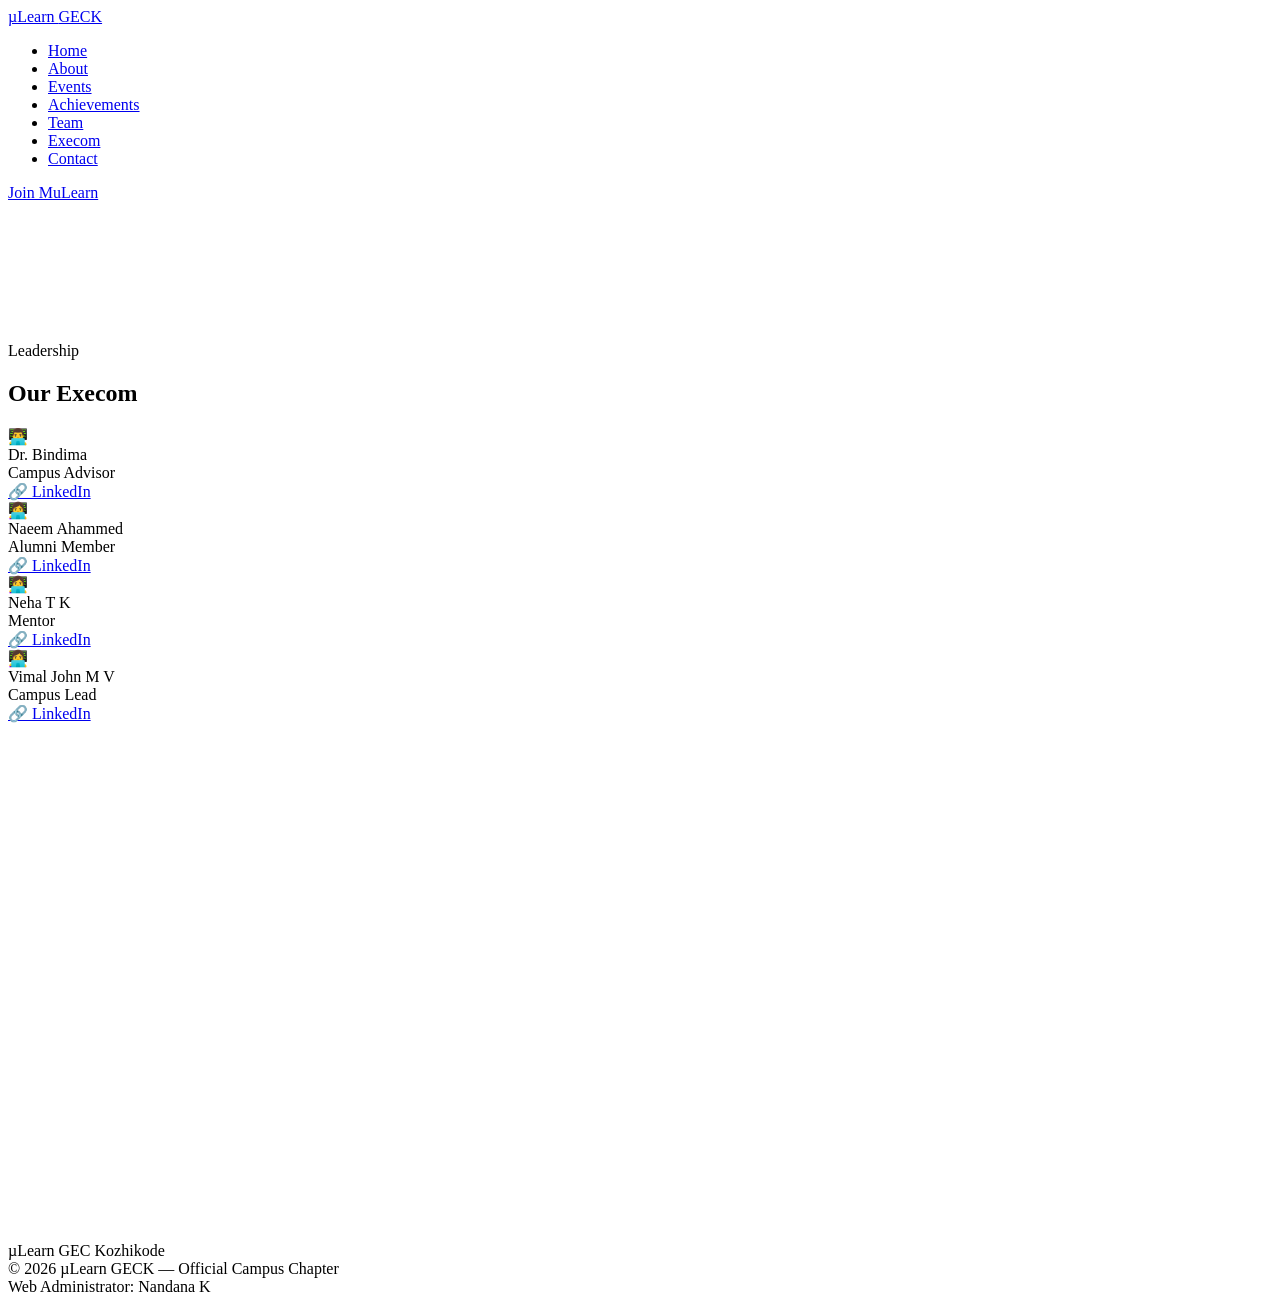
==== execom.html @ 5f50b8ef "Create execom.html" ====
<!DOCTYPE html>
<html lang="en">
<head>
  <meta charset="UTF-8" />
  <meta name="viewport" content="width=device-width, initial-scale=1.0"/>
  <title>Execom – µLearn GEC Kozhikode</title>
  <link rel="stylesheet" href="styles.css">
</head>
<body>

  <!-- Paste the exact same <nav> from Step 1 here -->
  <nav>
    <a class="nav-brand" href="index.html#home">µLearn <span>GECK</span></a>
    <ul class="nav-links">
      <li><a href="index.html#home">Home</a></li>
      <li><a href="index.html#about">About</a></li>
      <li><a href="index.html#events">Events</a></li>
      <li><a href="index.html#achievements">Achievements</a></li>
      <li><a href="index.html#team">Team</a></li>
      <li><a href="execom.html">Execom</a></li>
      <li><a href="index.html#contact">Contact</a></li>
    </ul>
    <a class="nav-cta" href="https://mulearn.org" target="_blank">Join MuLearn</a>
  </nav>

  <!-- Execom Section -->
  <section id="execom" style="padding-top: 140px; min-height: 100vh;">
    <div class="wrap">
      <div class="section-eyebrow reveal">Leadership</div>
      <h2 class="section-heading reveal">Our <span class="accent">Execom</span></h2>
      
      <div class="execom-grid">
        
        <!-- Tile 1 -->
        <div class="execom-card reveal">
          <div class="execom-photo-wrap">
            <img class="execom-photo" src="member1.jpg" alt="Member Name" onerror="this.parentElement.innerHTML='<div class=team-photo-placeholder>👨‍💻</div>'">
          </div>
          <div class="execom-info">
            <div class="execom-name">Dr. Bindima</div>
            <div class="execom-role">Campus Advisor</div>
            <a class="execom-linkedin" href="https://linkedin.com/in/username" target="_blank">🔗 LinkedIn</a>
          </div>
        </div>

        <!-- Tile 2 -->
        <div class="execom-card reveal" style="transition-delay:0.1s">
          <div class="execom-photo-wrap">
            <img class="execom-photo" src="member2.jpg" alt="Member Name" onerror="this.parentElement.innerHTML='<div class=team-photo-placeholder>👩‍💻</div>'">
          </div>
          <div class="execom-info">
            <div class="execom-name">Naeem Ahammed</div>
            <div class="execom-role">Alumni Member</div>
            <a class="execom-linkedin" href="https://linkedin.com/in/username" target="_blank">🔗 LinkedIn</a>
          </div>
        </div>
        <!-- Tile3 -->
        <div class="execom-card reveal" style="transition-delay:0.1s">
          <div class="execom-photo-wrap">
            <img class="execom-photo" src="member2.jpg" alt="Member Name" onerror="this.parentElement.innerHTML='<div class=team-photo-placeholder>👩‍💻</div>'">
          </div>
          <div class="execom-info">
            <div class="execom-name">Neha T K</div>
            <div class="execom-role">Mentor</div>
            <a class="execom-linkedin" href="https://linkedin.com/in/username" target="_blank">🔗 LinkedIn</a>
          </div>
        </div>

          <!-- Tile 4 -->
        <div class="execom-card reveal" style="transition-delay:0.1s">
          <div class="execom-photo-wrap">
            <img class="execom-photo" src="member2.jpg" alt="Member Name" onerror="this.parentElement.innerHTML='<div class=team-photo-placeholder>👩‍💻</div>'">
          </div>
          <div class="execom-info">
            <div class="execom-name">Vimal John M V</div>
            <div class="execom-role">Campus Lead</div>
            <a class="execom-linkedin" href="https://linkedin.com/in/username" target="_blank">🔗 LinkedIn</a>
          </div>
        </div>

          <!-- Tile 5 -->
        <!-- <div class="execom-card reveal" style="transition-delay:0.1s">
          <div class="execom-photo-wrap">
            <img class="execom-photo" src="member2.jpg" alt="Member Name" onerror="this.parentElement.innerHTML='<div class=team-photo-placeholder>👩‍💻</div>'">
          </div>
          <div class="execom-info">
            <div class="execom-name">Member Name</div>
            <div class="execom-role">Designation</div>
            <a class="execom-linkedin" href="https://linkedin.com/in/username" target="_blank">🔗 LinkedIn</a>
          </div>
        </div> -->

        
        <!-- Tile 6 -->
        <!-- <div class="execom-card reveal" style="transition-delay:0.1s">
          <div class="execom-photo-wrap">
            <img class="execom-photo" src="member2.jpg" alt="Member Name" onerror="this.parentElement.innerHTML='<div class=team-photo-placeholder>👩‍💻</div>'">
          </div>
          <div class="execom-info">
            <div class="execom-name">Member Name</div>
            <div class="execom-role">Designation</div>
            <a class="execom-linkedin" href="https://linkedin.com/in/username" target="_blank">🔗 LinkedIn</a>
          </div>
        </div> -->

        <!-- Add more tiles as needed by copy-pasting the block above -->

      </div>
    </div>
  </section>

  <!-- Paste your exact existing footer here -->
  <footer>
    <div class="footer-brand">µLearn GEC Kozhikode</div>
    <div class="footer-copy">
      © 2026 µLearn GECK — Official Campus Chapter<br/>
      Web Administrator: Nandana K
    </div>
  </footer>

  <script src="scripts.js"></script>
</body>
</html>
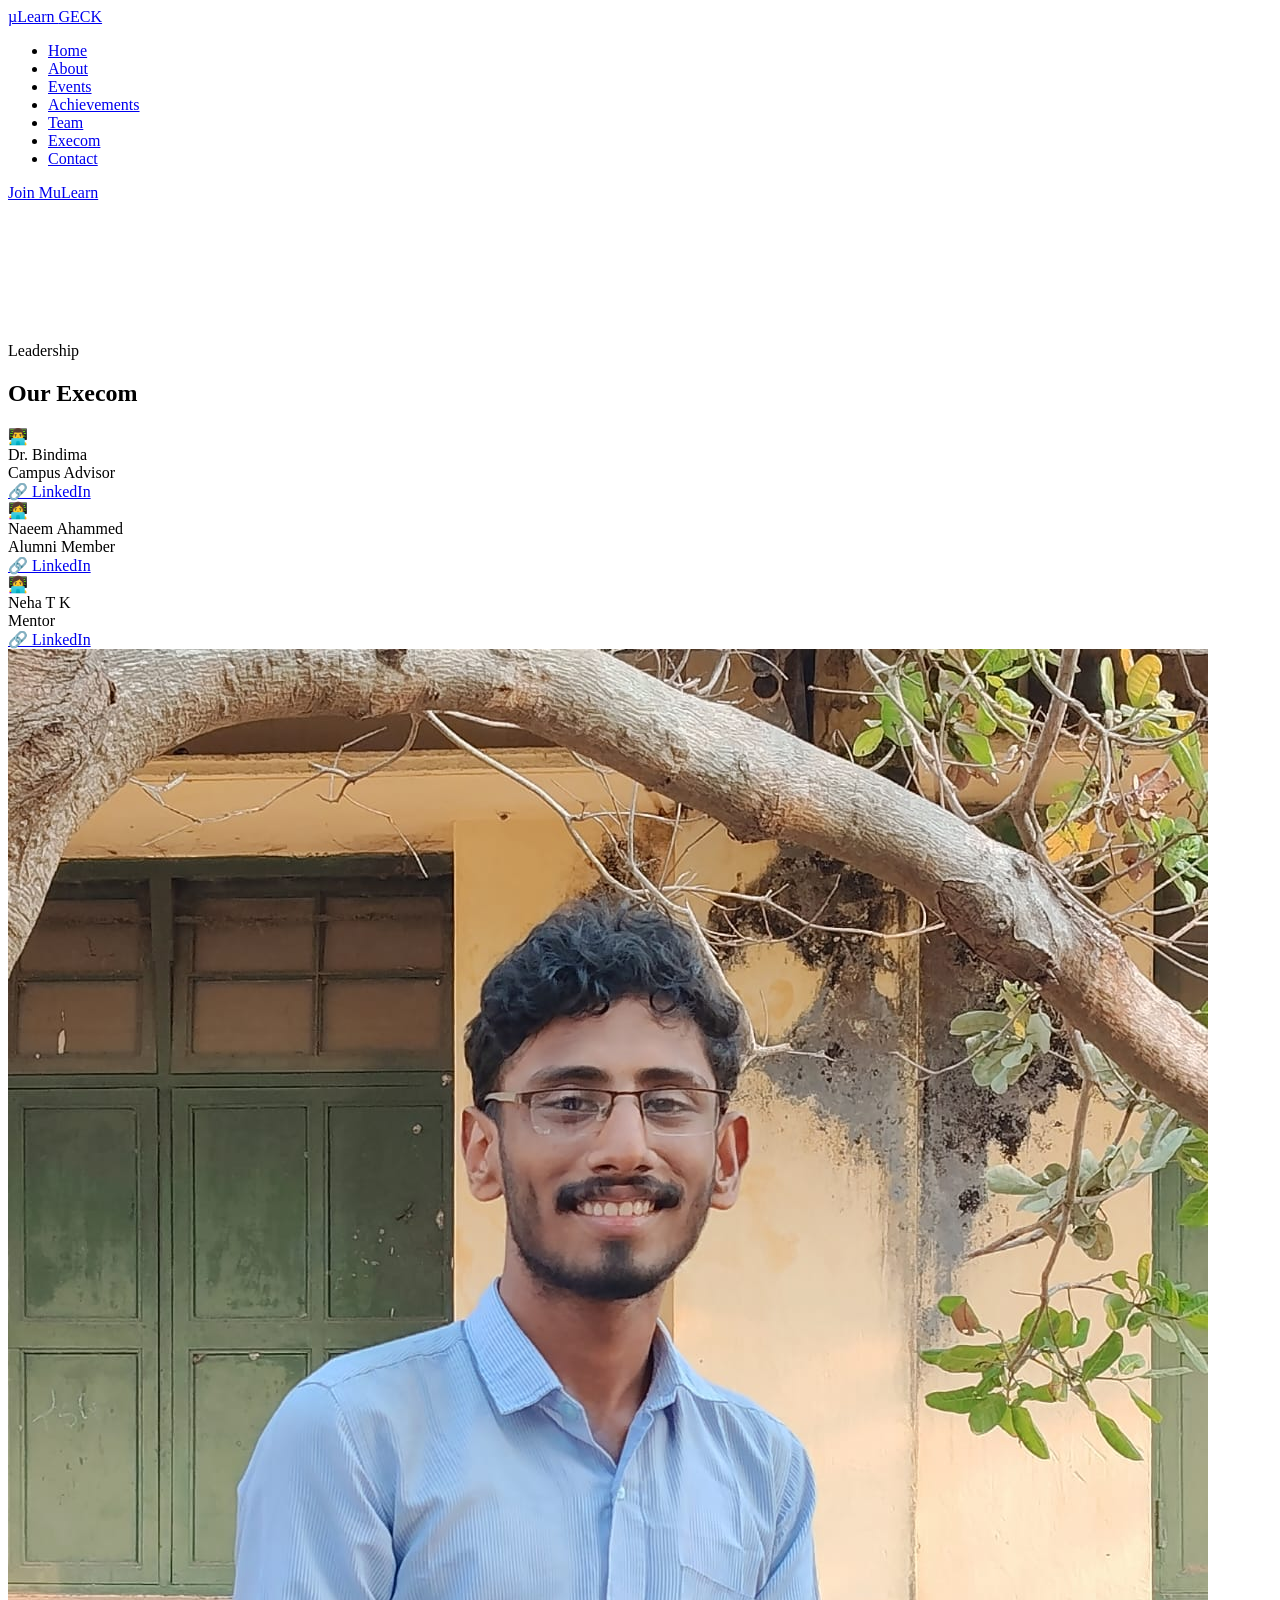
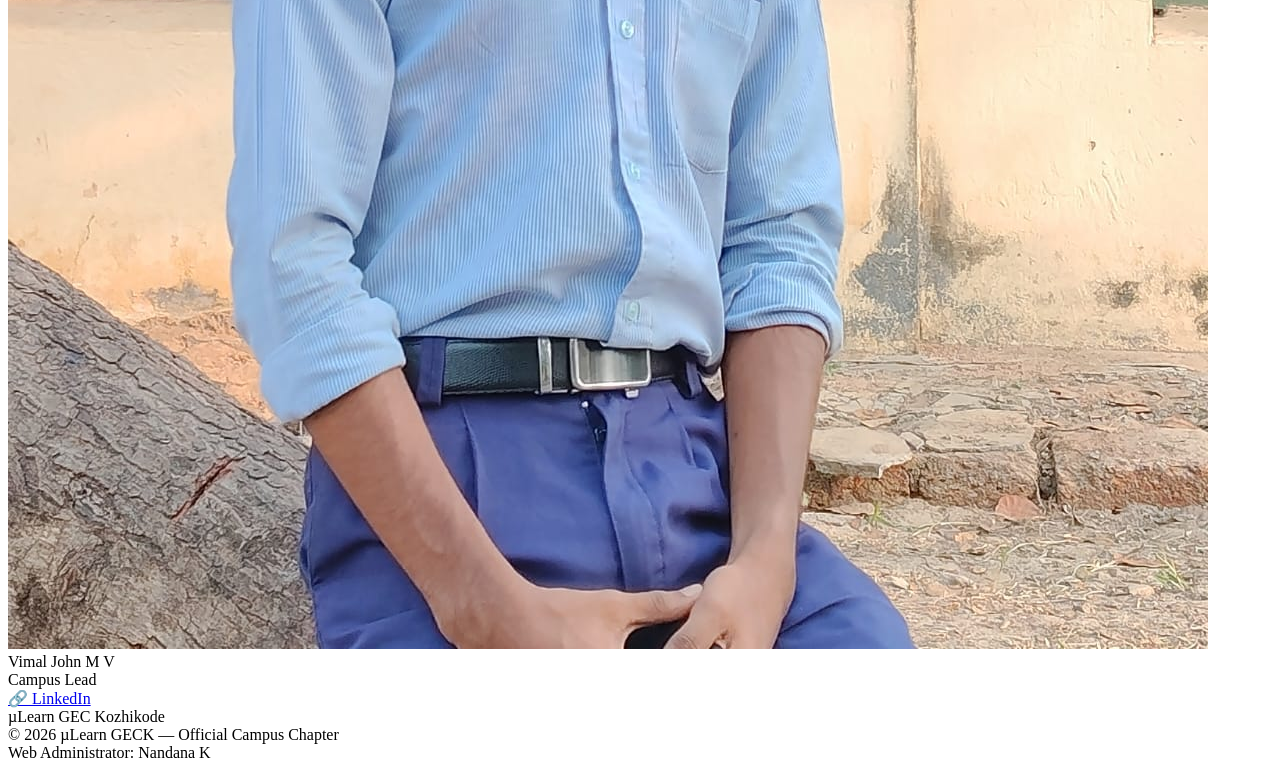
==== commit 93deafa0: "Update execom.html" ====
--- a/execom.html
+++ b/execom.html
@@ -34,7 +34,7 @@
         <!-- Tile 1 -->
         <div class="execom-card reveal">
           <div class="execom-photo-wrap">
-            <img class="execom-photo" src="member1.jpg" alt="Member Name" onerror="this.parentElement.innerHTML='<div class=team-photo-placeholder>👨‍💻</div>'">
+            <img class="execom-photo" src="bindima.jpg" alt="Member Name" onerror="this.parentElement.innerHTML='<div class=team-photo-placeholder>👨‍💻</div>'">
           </div>
           <div class="execom-info">
             <div class="execom-name">Dr. Bindima</div>
@@ -46,7 +46,7 @@
         <!-- Tile 2 -->
         <div class="execom-card reveal" style="transition-delay:0.1s">
           <div class="execom-photo-wrap">
-            <img class="execom-photo" src="member2.jpg" alt="Member Name" onerror="this.parentElement.innerHTML='<div class=team-photo-placeholder>👩‍💻</div>'">
+            <img class="execom-photo" src="naem.jpg" alt="Member Name" onerror="this.parentElement.innerHTML='<div class=team-photo-placeholder>👩‍💻</div>'">
           </div>
           <div class="execom-info">
             <div class="execom-name">Naeem Ahammed</div>
@@ -57,7 +57,7 @@
         <!-- Tile3 -->
         <div class="execom-card reveal" style="transition-delay:0.1s">
           <div class="execom-photo-wrap">
-            <img class="execom-photo" src="member2.jpg" alt="Member Name" onerror="this.parentElement.innerHTML='<div class=team-photo-placeholder>👩‍💻</div>'">
+            <img class="execom-photo" src="neha.jpg" alt="Member Name" onerror="this.parentElement.innerHTML='<div class=team-photo-placeholder>👩‍💻</div>'">
           </div>
           <div class="execom-info">
             <div class="execom-name">Neha T K</div>
@@ -69,7 +69,7 @@
           <!-- Tile 4 -->
         <div class="execom-card reveal" style="transition-delay:0.1s">
           <div class="execom-photo-wrap">
-            <img class="execom-photo" src="member2.jpg" alt="Member Name" onerror="this.parentElement.innerHTML='<div class=team-photo-placeholder>👩‍💻</div>'">
+            <img class="execom-photo" src="vimal.jpg" alt="Member Name" onerror="this.parentElement.innerHTML='<div class=team-photo-placeholder>👩‍💻</div>'">
           </div>
           <div class="execom-info">
             <div class="execom-name">Vimal John M V</div>
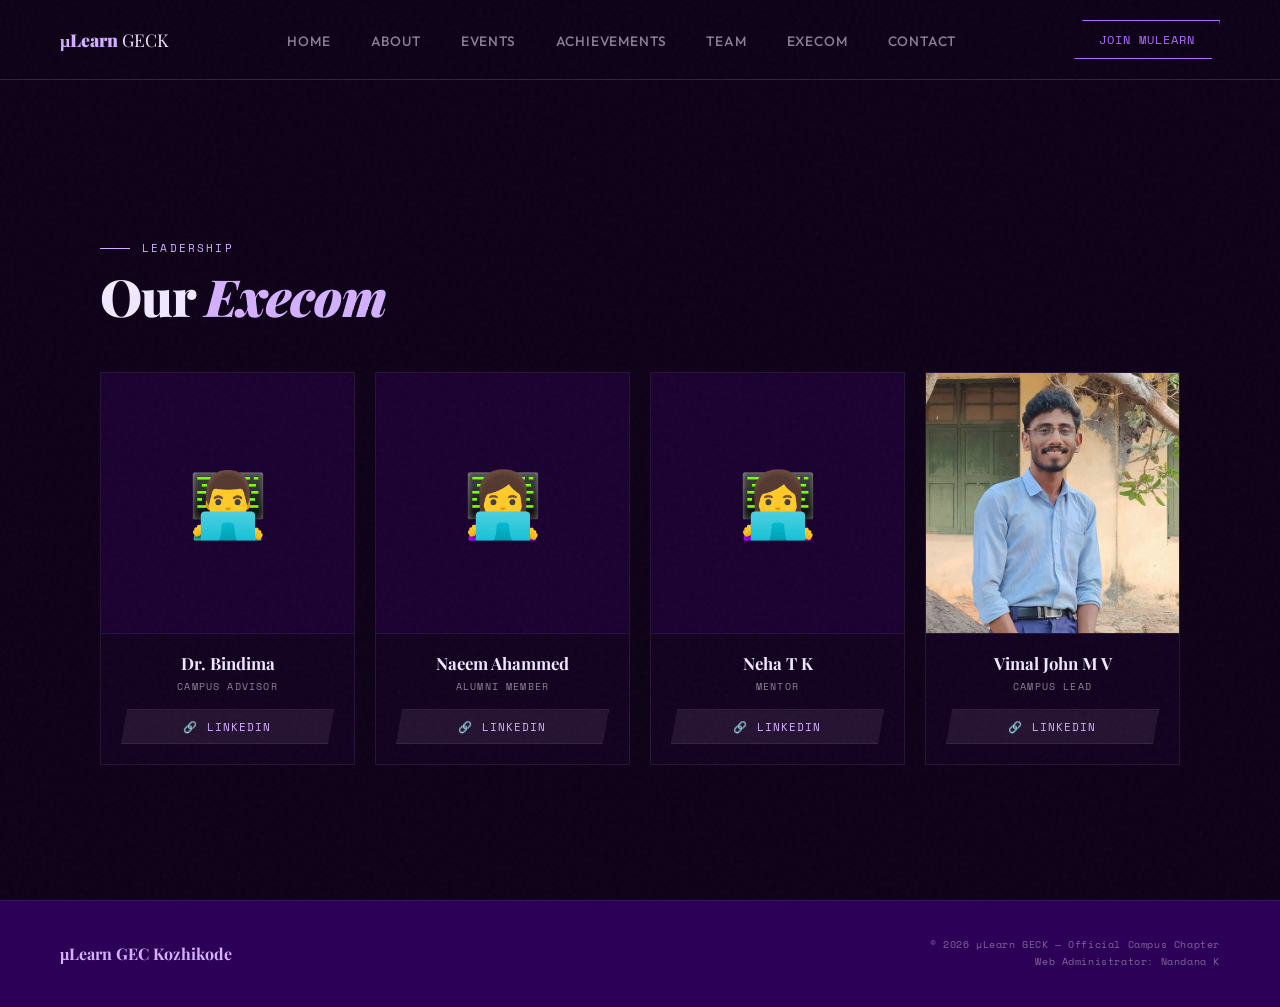
==== commit 8c269d03: "Update execom.html" ====
--- a/execom.html
+++ b/execom.html
@@ -26,13 +26,13 @@
   <!-- Execom Section -->
   <section id="execom" style="padding-top: 140px; min-height: 100vh;">
     <div class="wrap">
-      <div class="section-eyebrow reveal">Leadership</div>
-      <h2 class="section-heading reveal">Our <span class="accent">Execom</span></h2>
+      <div class="section-eyebrow ">Leadership</div>
+      <h2 class="section-heading ">Our <span class="accent">Execom</span></h2>
       
       <div class="execom-grid">
         
         <!-- Tile 1 -->
-        <div class="execom-card reveal">
+        <div class="execom-card ">
           <div class="execom-photo-wrap">
             <img class="execom-photo" src="bindima.jpg" alt="Member Name" onerror="this.parentElement.innerHTML='<div class=team-photo-placeholder>👨‍💻</div>'">
           </div>
@@ -44,7 +44,7 @@
         </div>
 
         <!-- Tile 2 -->
-        <div class="execom-card reveal" style="transition-delay:0.1s">
+        <div class="execom-card " style="transition-delay:0.1s">
           <div class="execom-photo-wrap">
             <img class="execom-photo" src="naem.jpg" alt="Member Name" onerror="this.parentElement.innerHTML='<div class=team-photo-placeholder>👩‍💻</div>'">
           </div>
@@ -55,7 +55,7 @@
           </div>
         </div>
         <!-- Tile3 -->
-        <div class="execom-card reveal" style="transition-delay:0.1s">
+        <div class="execom-card " style="transition-delay:0.1s">
           <div class="execom-photo-wrap">
             <img class="execom-photo" src="neha.jpg" alt="Member Name" onerror="this.parentElement.innerHTML='<div class=team-photo-placeholder>👩‍💻</div>'">
           </div>
@@ -67,7 +67,7 @@
         </div>
 
           <!-- Tile 4 -->
-        <div class="execom-card reveal" style="transition-delay:0.1s">
+        <div class="execom-card " style="transition-delay:0.1s">
           <div class="execom-photo-wrap">
             <img class="execom-photo" src="vimal.jpg" alt="Member Name" onerror="this.parentElement.innerHTML='<div class=team-photo-placeholder>👩‍💻</div>'">
           </div>
--- a/styles.css
+++ b/styles.css
@@ -0,0 +1,924 @@
+@import url('https://fonts.googleapis.com/css2?family=Playfair+Display:wght@400;700;900&family=Outfit:wght@300;400;500;600;700&family=Space+Mono:wght@400;700&display=swap');
+
+/* ── INTEREST GROUP COMPACT ACCENTS ── */
+
+/* Web Development - Cyber Cyan */
+.sig-badge-web-development {
+  border-color: rgba(0, 242, 254, 0.3) !important;
+  color: #00f2fe !important;
+}
+.sig-badge-web-development .sig-bg-mark {
+  background: #00f2fe !important;
+}
+
+/* IoT - Neon Orange */
+.sig-badge-iot {
+  border-color: rgba(255, 112, 67, 0.3) !important;
+  color: #ff7043 !important;
+}
+.sig-badge-iot .sig-bg-mark {
+  background: #ff7043 !important;
+}
+
+/* Civil - Emerald Green */
+.sig-badge-civil {
+  border-color: rgba(0, 230, 118, 0.3) !important;
+  color: #00e676 !important;
+}
+.sig-badge-civil .sig-bg-mark {
+  background: #00e676 !important;
+}
+
+/* Mech-Cad - Steel Blue */
+.sig-badge-mech-cad {
+  border-color: rgba(65, 105, 225, 0.3) !important;
+  color: #4169e1 !important;
+}
+.sig-badge-mech-cad .sig-bg-mark {
+  background: #4169e1 !important;
+}
+
+/* MuV - Sunset Pink */
+.sig-badge-muv {
+  border-color: rgba(255, 0, 127, 0.3) !important;
+  color: #ff007f !important;
+}
+.sig-badge-muv .sig-bg-mark {
+  background: #ff007f !important;
+}
+
+/* Muplay - Bright Yellow */
+.sig-badge-muplay {
+  border-color: rgba(255, 235, 59, 0.3) !important;
+  color: #ffeb3b !important;
+}
+.sig-badge-muplay .sig-bg-mark {
+  background: #ffeb3b !important;
+}
+
+/* AI - Futuristic Purple/White Glow */
+.sig-badge-ai {
+  border-color: rgba(176, 107, 255, 0.4) !important;
+  color: #d4b0ff !important;
+  text-shadow: 0 0 8px rgba(176,107,255,0.6);
+}
+.sig-badge-ai .sig-bg-mark {
+  background: #7b2ff7 !important;
+}
+
+/* Cyber Security - Matrix Crimson Red */
+.sig-badge-cyber-security {
+  border-color: rgba(255, 23, 68, 0.3) !important;
+  color: #ff1744 !important;
+}
+.sig-badge-cyber-security .sig-bg-mark {
+  background: #ff1744 !important;
+}
+
+/* ── YEAR FILTER NAVIGATION TABS ── */
+.year-filter-tabs {
+  display: flex;
+  gap: 15px;
+  margin: 20px 0 35px 0;
+}
+
+.year-tab-btn {
+  font-family: 'Space Mono', monospace;
+  font-size: 0.8rem;
+  letter-spacing: 0.1em;
+  text-transform: uppercase;
+  padding: 10px 24px;
+  background: rgba(255, 255, 255, 0.03);
+  color: rgba(255, 255, 255, 0.4);
+  border: 1px solid rgba(176, 107, 255, 0.15);
+  cursor: pointer;
+  transition: all 0.25s cubic-bezier(0.23, 1, 0.32, 1);
+  clip-path: polygon(6px 0%, 100% 0%, calc(100% - 6px) 100%, 0% 100%);
+}
+
+.year-tab-btn:hover {
+  border-color: #b06bff;
+  color: #fff;
+  background: rgba(176, 107, 255, 0.05);
+}
+
+.year-tab-btn.active {
+  background: #7b2ff7;
+  color: #fff;
+  border-color: #7b2ff7;
+  box-shadow: 0 0 15px rgba(123, 47, 247, 0.35);
+}
+   
+:root {
+  --purple-deep: #2d0057;
+  --purple-mid: #7b2ff7;
+  --purple-light: #b06bff;
+  --lavender: #d4b0ff;
+  --soft: #ede0ff;
+  --white: #fff;
+  --bg: #0e0018;
+  --bg-2: #130020;
+  --bg-3: #1a0030;
+  --glass: rgba(255,255,255,0.07);
+  --glass-border: rgba(255,255,255,0.14);
+  --glass-hover: rgba(255,255,255,0.12);
+  --text: #f0e8ff;
+  --text-muted: rgba(240,232,255,0.55);
+  --border: rgba(176,107,255,0.25);
+  --border-soft: rgba(255,255,255,0.08);
+}
+
+*, *::before, *::after { box-sizing: border-box; margin: 0; padding: 0; }
+html { scroll-behavior: smooth; }
+
+body {
+  font-family: 'Outfit', sans-serif;
+  background: var(--bg);
+  color: var(--text);
+  overflow-x: hidden;
+}
+
+body::before {
+  content: '';
+  position: fixed;
+  inset: 0;
+  background-image: url("data:image/svg+xml,%3Csvg viewBox='0 0 256 256' xmlns='http://www.w3.org/2000/svg'%3E%3Cfilter id='n'%3E%3CfeTurbulence type='fractalNoise' baseFrequency='0.9' numOctaves='4' stitchTiles='stitch'/%3E%3C/filter%3E%3Crect width='100%25' height='100%25' filter='url(%23n)' opacity='1'/%3E%3C/svg%3E");
+  opacity: 0.03;
+  pointer-events: none;
+  z-index: 9999;
+}
+
+.register-body-wrapper {
+  display: flex;
+  justify-content: center;
+  align-items: center;
+  min-height: 100vh;
+  padding: 120px 20px 60px;
+  background-image: radial-gradient(circle at center, var(--bg-2) 0%, var(--bg) 100%);
+}
+
+::-webkit-scrollbar { width: 4px; }
+::-webkit-scrollbar-track { background: var(--bg); }
+::-webkit-scrollbar-thumb { background: var(--purple-mid); border-radius: 99px; }
+
+/* ─── NAVBAR ─── */
+nav {
+  position: fixed;
+  top: 0; left: 0; right: 0;
+  z-index: 200;
+  display: flex;
+  align-items: center;
+  justify-content: space-between;
+  padding: 20px 60px;
+  background: rgba(14,0,24,0.72);
+  backdrop-filter: blur(24px);
+  -webkit-backdrop-filter: blur(24px);
+  border-bottom: 1px solid var(--border);
+  animation: navIn 0.9s cubic-bezier(.23,1,.32,1) both;
+}
+@keyframes navIn { from { transform: translateY(-100%); opacity:0; } to { transform: none; opacity:1; } }
+
+.nav-brand {
+  font-family: 'Playfair Display', serif;
+  font-weight: 900;
+  font-size: 1.1rem;
+  color: var(--lavender);
+  text-decoration: none;
+}
+.nav-brand span { color: var(--text); font-weight: 400; }
+
+.nav-links { display: flex; gap: 40px; list-style: none; }
+.nav-links a {
+  color: var(--text-muted);
+  text-decoration: none;
+  font-size: 0.85rem;
+  font-weight: 500;
+  letter-spacing: 0.06em;
+  text-transform: uppercase;
+  transition: color 0.2s;
+  position: relative;
+}
+.nav-links a::after {
+  content: '';
+  position: absolute;
+  bottom: -4px; left: 0; right: 100%;
+  height: 1px;
+  background: var(--lavender);
+  transition: right 0.3s cubic-bezier(.23,1,.32,1);
+}
+.nav-links a:hover { color: var(--lavender); }
+.nav-links a:hover::after { right: 0; }
+
+.nav-cta {
+  font-family: 'Space Mono', monospace;
+  font-size: 0.75rem;
+  padding: 10px 24px;
+  border: 1px solid var(--purple-light);
+  color: var(--purple-light);
+  text-decoration: none;
+  letter-spacing: 0.08em;
+  text-transform: uppercase;
+  transition: all 0.25s;
+  clip-path: polygon(8px 0%, 100% 0%, calc(100% - 8px) 100%, 0% 100%);
+}
+.nav-cta:hover { background: var(--purple-mid); color: var(--white); border-color: var(--purple-mid); }
+
+/* ─── HERO ─── */
+#home {
+  min-height: 100vh;
+  display: grid;
+  place-items: center;
+  padding: 140px 60px 100px;
+  position: relative;
+  overflow: hidden;
+}
+
+.hero-grid-bg {
+  position: absolute;
+  inset: 0;
+  background-image:
+    linear-gradient(rgba(176,107,255,0.08) 1px, transparent 1px),
+    linear-gradient(90deg, rgba(176,107,255,0.08) 1px, transparent 1px);
+  background-size: 60px 60px;
+  mask-image: radial-gradient(ellipse 70% 60% at 50% 50%, black 30%, transparent 100%);
+}
+
+.hero-orb {
+  position: absolute;
+  border-radius: 50%;
+  filter: blur(100px);
+  animation: pulse 6s ease-in-out infinite alternate;
+}
+.orb-1 { width: 700px; height: 700px; background: rgba(123,47,247,0.25); top: -200px; right: -150px; }
+.orb-2 { width: 500px; height: 500px; background: rgba(45,0,87,0.55); bottom: -100px; left: -100px; animation-delay: -3s; }
+.orb-3 { width: 300px; height: 300px; background: rgba(176,107,255,0.15); top: 40%; left: 10%; animation-delay: -5s; }
+@keyframes pulse { from { transform: scale(1); } to { transform: scale(1.08); } }
+
+.stars { position: absolute; inset: 0; pointer-events: none; overflow: hidden; }
+.star {
+  position: absolute;
+  background: white;
+  border-radius: 50%;
+  animation: twinkle 3s ease-in-out infinite alternate;
+}
+@keyframes twinkle { from { opacity: 0.15; transform: scale(0.8); } to { opacity: 0.9; transform: scale(1.3); } }
+
+.hero-inner { position: relative; z-index: 2; text-align: center; max-width: 900px; }
+
+.hero-eyebrow {
+  display: inline-flex;
+  align-items: center;
+  gap: 10px;
+  font-family: 'Space Mono', monospace;
+  font-size: 0.7rem;
+  letter-spacing: 0.2em;
+  text-transform: uppercase;
+  color: var(--lavender);
+  border: 1px solid var(--border);
+  background: var(--glass);
+  backdrop-filter: blur(10px);
+  padding: 8px 20px;
+  margin-bottom: 36px;
+  animation: riseIn 0.9s 0.3s both;
+}
+.hero-eyebrow::before, .hero-eyebrow::after { content: ''; width: 16px; height: 1px; background: var(--lavender); opacity: 0.5; }
+
+.hero-title {
+  font-family: 'Playfair Display', serif;
+  font-weight: 900;
+  font-size: clamp(3rem, 8vw, 6.5rem);
+  line-height: 1.02;
+  letter-spacing: -0.02em;
+  animation: riseIn 0.9s 0.45s both;
+}
+.hero-title .italic { font-style: italic; color: var(--lavender); }
+.hero-title .block { display: block; }
+
+.hero-sub {
+  margin-top: 28px;
+  font-size: 1.05rem;
+  color: var(--text-muted);
+  line-height: 1.7;
+  animation: riseIn 0.9s 0.6s both;
+  font-weight: 300;
+}
+
+.hero-cta {
+  margin-top: 48px;
+  display: flex;
+  gap: 16px;
+  justify-content: center;
+  flex-wrap: wrap;
+  animation: riseIn 0.9s 0.75s both;
+}
+
+.btn-primary {
+  font-family: 'Space Mono', monospace;
+  font-size: 0.75rem;
+  letter-spacing: 0.1em;
+  text-transform: uppercase;
+  padding: 14px 36px;
+  background: var(--purple-mid);
+  color: var(--white);
+  text-decoration: none;
+  clip-path: polygon(10px 0%, 100% 0%, calc(100% - 10px) 100%, 0% 100%);
+  transition: all 0.25s;
+  border: 1px solid transparent;
+}
+.btn-primary:hover { background: var(--purple-deep); border-color: var(--purple-light); transform: translateY(-2px); box-shadow: 0 10px 30px rgba(123,47,247,0.4); }
+
+.btn-ghost {
+  font-family: 'Space Mono', monospace;
+  font-size: 0.75rem;
+  letter-spacing: 0.1em;
+  text-transform: uppercase;
+  padding: 14px 36px;
+  border: 1px solid var(--glass-border);
+  background: var(--glass);
+  backdrop-filter: blur(10px);
+  color: var(--text);
+  text-decoration: none;
+  clip-path: polygon(10px 0%, 100% 0%, calc(100% - 10px) 100%, 0% 100%);
+  transition: all 0.25s;
+}
+.btn-ghost:hover { border-color: var(--lavender); color: var(--lavender); transform: translateY(-2px); }
+
+@keyframes riseIn { from { opacity:0; transform: translateY(30px); } to { opacity:1; transform:none; } }
+
+.hero-scroll {
+  position: absolute;
+  bottom: 40px; left: 50%;
+  transform: translateX(-50%);
+  display: flex; flex-direction: column; align-items: center; gap: 8px;
+  font-family: 'Space Mono', monospace;
+  font-size: 0.62rem;
+  letter-spacing: 0.15em;
+  text-transform: uppercase;
+  color: var(--text-muted);
+  animation: riseIn 1s 1.2s both;
+}
+.scroll-track { width: 1px; height: 50px; background: var(--border-soft); position: relative; overflow: hidden; }
+.scroll-track::after {
+  content: '';
+  position: absolute;
+  top: -20px; left: 0; width: 1px; height: 20px;
+  background: var(--lavender);
+  animation: scrollLine 1.5s ease-in-out infinite;
+}
+@keyframes scrollLine { from { top: -20px; } to { top: 60px; } }
+
+/* ─── LAYOUT ─── */
+.wrap { max-width: 1200px; margin: 0 auto; padding: 100px 60px; }
+
+.section-eyebrow {
+  font-family: 'Space Mono', monospace;
+  font-size: 0.68rem;
+  letter-spacing: 0.2em;
+  text-transform: uppercase;
+  color: var(--lavender);
+  margin-bottom: 12px;
+  display: flex; align-items: center; gap: 12px;
+}
+.section-eyebrow::before { content: ''; display: inline-block; width: 30px; height: 1px; background: var(--lavender); }
+
+.section-heading {
+  font-family: 'Playfair Display', serif;
+  font-weight: 900;
+  font-size: clamp(2rem, 4vw, 3.2rem);
+  letter-spacing: -0.02em;
+  line-height: 1.1;
+  margin-bottom: 32px;
+}
+.section-heading .accent { color: var(--lavender); font-style: italic; }
+
+/* ─── ABOUT ─── */
+#about { background: var(--bg-2); }
+
+.about-layout {
+  display: grid;
+  grid-template-columns: 1fr 1fr;
+  gap: 80px;
+  align-items: center;
+}
+
+.about-text p { color: var(--text-muted); line-height: 1.9; font-size: 1rem; font-weight: 300; margin-bottom: 20px; }
+.about-text p strong { color: var(--text); font-weight: 600; }
+
+.about-pillars { display: grid; gap: 14px; }
+
+.pillar {
+  border: 1px solid var(--border-soft);
+  padding: 20px 24px;
+  position: relative;
+  overflow: hidden;
+  background: var(--glass);
+  backdrop-filter: blur(8px);
+  transition: border-color 0.3s, background 0.3s;
+}
+.pillar::before {
+  content: '';
+  position: absolute; top: 0; left: 0; width: 3px; height: 100%;
+  background: linear-gradient(180deg, var(--purple-mid), var(--lavender));
+  transform: scaleY(0); transform-origin: top;
+  transition: transform 0.35s cubic-bezier(.23,1,.32,1);
+}
+.pillar:hover { border-color: var(--border); background: var(--glass-hover); }
+.pillar:hover::before { transform: scaleY(1); }
+.pillar-icon { font-size: 1.3rem; margin-bottom: 7px; }
+.pillar-title { font-weight: 600; font-size: 0.97rem; margin-bottom: 4px; }
+.pillar-text { color: var(--text-muted); font-size: 0.87rem; line-height: 1.6; }
+
+/* ─── EVENTS SLIDESHOW ─── */
+#events { background: var(--bg); }
+
+.slideshow-wrap {
+  position: relative;
+  margin-top: 10px;
+  overflow: hidden;
+  border: 1px solid var(--border-soft);
+}
+
+.slides-track {
+  display: flex;
+  width: 100%;
+}
+
+.slide {
+  min-width: 100%;
+  width: 100%;
+  display: none;
+  grid-template-columns: 1fr 1fr;
+  opacity: 0;
+}
+
+.slide.active {
+  display: grid;
+  opacity: 1;
+  animation: slideFadeIn 0.4s ease-in-out forwards;
+}
+@keyframes slideFadeIn { from { opacity: 0; } to { opacity: 1; } }
+
+.slide-img-wrap {
+  position: relative;
+  height: 420px;
+  overflow: hidden;
+  background: var(--bg-3);
+}
+.slide-img-wrap::after {
+  content: '';
+  position: absolute; inset: 0;
+  background: linear-gradient(90deg, transparent 60%, var(--bg));
+  pointer-events: none;
+}
+.slide-img {
+  width: 100%;
+  height: 100%;
+  object-fit: contain;
+  display: block;
+  transition: transform 0.8s cubic-bezier(.23,1,.32,1);
+}
+
+.slide-placeholder {
+  width: 100%; height: 420px;
+  display: flex; align-items: center; justify-content: center;
+  font-size: 5rem;
+}
+
+.slide-content {
+  display: flex;
+  flex-direction: column;
+  justify-content: center;
+  padding: 52px 52px 52px 44px;
+  background: var(--bg);
+}
+
+.slide-index {
+  font-family: 'Space Mono', monospace;
+  font-size: 0.62rem;
+  letter-spacing: 0.2em;
+  color: var(--text-muted);
+  margin-bottom: 16px;
+}
+.slide-cat {
+  font-family: 'Space Mono', monospace;
+  font-size: 0.65rem;
+  letter-spacing: 0.18em;
+  text-transform: uppercase;
+  color: var(--lavender);
+  margin-bottom: 12px;
+}
+.slide-name {
+  font-family: 'Playfair Display', serif;
+  font-weight: 900;
+  font-size: clamp(1.6rem, 3vw, 2.4rem);
+  line-height: 1.15;
+  margin-bottom: 18px;
+}
+.slide-desc {
+  color: var(--text-muted);
+  font-size: 0.95rem;
+  line-height: 1.75;
+  font-weight: 300;
+  margin-bottom: 30px;
+}
+
+.slide-controls {
+  display: flex;
+  align-items: center;
+  gap: 16px;
+  margin-top: auto;
+  padding-top: 15px;
+  width: 100%;
+}
+.slide-btn {
+  width: 44px; height: 44px;
+  border: 1px solid var(--border);
+  background: var(--glass);
+  color: var(--text);
+  font-size: 1.1rem;
+  cursor: pointer;
+  display: flex; align-items: center; justify-content: center;
+  transition: all 0.25s;
+  clip-path: polygon(6px 0%, 100% 0%, calc(100% - 6px) 100%, 0% 100%);
+  flex-shrink: 0;
+}
+.slide-btn:hover { background: var(--purple-mid); border-color: var(--purple-mid); }
+
+.slide-dots { display: flex; gap: 8px; align-items: center; }
+.dot {
+  width: 6px; height: 6px;
+  border-radius: 50%;
+  background: var(--border-soft);
+  cursor: pointer;
+  transition: all 0.3s;
+  border: none; padding: 0;
+  display: inline-block;
+}
+.dot.active { background: var(--lavender); width: 22px; border-radius: 3px; }
+
+.slide-counter {
+  font-family: 'Space Mono', monospace;
+  font-size: 0.68rem;
+  color: var(--text-muted);
+  margin-left: auto;
+}
+
+.register-btn {
+  font-family: 'Space Mono', monospace;
+  font-size: 0.72rem;
+  letter-spacing: 0.08em;
+  text-transform: uppercase;
+  padding: 10px 24px;
+  background: linear-gradient(135deg, var(--purple-mid), var(--purple-deep));
+  color: var(--white);
+  border: 1px solid var(--purple-light);
+  cursor: pointer;
+  transition: all 0.25s ease;
+  clip-path: polygon(8px 0%, 100% 0%, calc(100% - 8px) 100%, 0% 100%);
+  margin-left: 15px;
+}
+.register-btn:hover {
+  background: var(--purple-light);
+  color: var(--bg);
+  transform: translateY(-2px);
+  box-shadow: 0 6px 20px rgba(176,107,255,0.3);
+}
+.register-btn:active { transform: translateY(0); }
+
+/* ─── ACHIEVEMENTS ─── */
+#achievements { background: var(--bg-2); }
+
+.achievements-layout {
+  display: grid;
+  grid-template-columns: 1fr 1fr;
+  gap: 60px;
+  align-items: start;
+}
+
+.stats-grid {
+  display: grid;
+  grid-template-columns: repeat(3, 1fr);
+  gap: 1px;
+  background: var(--border-soft);
+  border: 1px solid var(--border-soft);
+  margin-top: 0;
+}
+
+.stat-cell {
+  background: var(--bg-2);
+  padding: 36px 20px;
+  position: relative; overflow: hidden;
+  transition: background 0.3s;
+  display: flex;
+  flex-direction: column;
+  align-items: center;
+  text-align: center;
+}
+.stat-cell:hover { background: var(--bg-3); }
+.stat-cell::after {
+  content: '';
+  position: absolute; bottom: 0; left: 0; right: 0; height: 2px;
+  background: linear-gradient(90deg, var(--purple-mid), var(--lavender), transparent);
+  transform: scaleX(0); transform-origin: left;
+  transition: transform 0.4s;
+}
+.stat-cell:hover::after { transform: scaleX(1); }
+
+.stat-number {
+  font-family: 'Playfair Display', serif;
+  font-weight: 900; font-size: 2.8rem;
+  background: linear-gradient(135deg, var(--purple-light), var(--lavender));
+  -webkit-background-clip: text; -webkit-text-fill-color: transparent;
+  background-clip: text;
+  line-height: 1; margin-bottom: 8px;
+}
+.stat-label {
+  color: var(--text-muted);
+  font-size: 0.84rem;
+  line-height: 1.5;
+  text-align: center;
+}
+
+.highlights-list { display: flex; flex-direction: column; gap: 14px; }
+
+.highlight-item {
+  display: flex; gap: 18px;
+  padding: 18px 20px;
+  border: 1px solid var(--border-soft);
+  background: var(--glass);
+  align-items: flex-start;
+  transition: border-color 0.3s, background 0.3s;
+}
+.highlight-item:hover { border-color: var(--border); background: var(--glass-hover); }
+
+.highlight-num { font-family: 'Space Mono', monospace; font-size: 0.62rem; color: var(--lavender); opacity: 0.6; padding-top: 3px; flex-shrink: 0; }
+.highlight-text { font-size: 0.93rem; line-height: 1.65; color: var(--text-muted); }
+.highlight-text strong { color: var(--text); font-weight: 600; }
+
+/* ─── TEAM ─── */
+#team { background: var(--bg); }
+
+.team-grid {
+  display: grid;
+  grid-template-columns: repeat(4, 1fr);
+  gap: 20px;
+  margin-top: 48px;
+}
+
+.team-card {
+  border: 1px solid var(--border-soft);
+  overflow: hidden;
+  background: var(--bg-2);
+  transition: border-color 0.3s, transform 0.3s;
+}
+.team-card:hover { border-color: var(--border); transform: translateY(-6px); }
+.team-card:hover .team-photo { transform: scale(1.05); }
+
+.team-photo-wrap { height: 260px; overflow: hidden; background: white; }
+.team-photo { width: 100%; height: 100%; object-fit: contain; display: block; background: white; transition: transform 0.5s cubic-bezier(.23,1,.32,1); }
+.team-photo-placeholder { width: 100%; height: 260px; display: flex; align-items: center; justify-content: center; font-size: 4rem; background: var(--bg-3); }
+
+.team-info { padding: 18px 20px 20px; border-top: 1px solid var(--border-soft); }
+.team-name { font-family: 'Playfair Display', serif; font-weight: 700; font-size: 1.05rem; margin-bottom: 5px; }
+.team-role { font-family: 'Space Mono', monospace; font-size: 0.62rem; letter-spacing: 0.12em; text-transform: uppercase; color: var(--lavender); }
+
+/* ─── CONTACT ─── */
+#contact { background: var(--bg-2); }
+
+.contact-layout {
+  display: grid;
+  grid-template-columns: 1fr 1fr;
+  gap: 60px;
+  align-items: start;
+}
+
+.contact-items { display: flex; flex-direction: column; border: 1px solid var(--border-soft); }
+.contact-item {
+  display: flex; align-items: flex-start; gap: 18px;
+  padding: 22px 24px; border-bottom: 1px solid var(--border-soft);
+  transition: background 0.2s;
+}
+.contact-item:last-child { border-bottom: none; }
+.contact-item:hover { background: var(--glass); }
+.contact-icon { font-size: 1.2rem; flex-shrink: 0; margin-top: 2px; }
+.contact-label { font-family: 'Space Mono', monospace; font-size: 0.62rem; letter-spacing: 0.14em; text-transform: uppercase; color: var(--lavender); margin-bottom: 4px; }
+.contact-value { color: var(--text); font-size: 0.93rem; }
+.contact-value a { color: var(--text); text-decoration: none; border-bottom: 1px solid var(--border-soft); transition: color 0.2s, border-color 0.2s; }
+.contact-value a:hover { color: var(--lavender); border-color: var(--lavender); }
+
+.join-box {
+  border: 1px solid var(--border);
+  padding: 40px;
+  background: var(--glass);
+  backdrop-filter: blur(16px);
+  position: relative; overflow: hidden;
+}
+.join-box::before {
+  content: '';
+  position: absolute; top: 0; left: 0; width: 100%; height: 2px;
+  background: linear-gradient(90deg, var(--purple-mid), var(--lavender), transparent);
+}
+.join-box::after {
+  content: '';
+  position: absolute; bottom: -80px; right: -80px;
+  width: 200px; height: 200px;
+  background: rgba(123,47,247,0.12);
+  border-radius: 50%; filter: blur(50px);
+}
+.join-box h3 { font-family: 'Playfair Display', serif; font-size: 1.8rem; font-weight: 700; margin-bottom: 14px; }
+.join-box h3 span { color: var(--lavender); font-style: italic; }
+.join-box p { color: var(--text-muted); font-size: 0.93rem; line-height: 1.75; margin-bottom: 28px; }
+
+/* ─── DYNAMIC FORMS AND CONTAINERS OVERRIDES ─── */
+.form-container {
+  width: 100%;
+  max-width: 460px;
+  padding: 40px;
+  border-radius: 12px;
+  position: relative;
+  z-index: 5;
+  background: var(--bg-3);
+  border: 1px solid var(--border);
+  box-shadow: 0 30px 60px rgba(0, 0, 0, 0.8);
+}
+.form-container h2 {
+  font-family: 'Playfair Display', serif;
+  font-weight: 700; font-size: 1.8rem;
+  margin-bottom: 25px; text-align: center; color: var(--lavender);
+}
+.form-group { margin-bottom: 20px; }
+.form-container label {
+  display: block; margin-bottom: 8px;
+  font-family: 'Space Mono', monospace; font-size: 0.68rem;
+  letter-spacing: 0.1em; text-transform: uppercase; color: var(--text-muted);
+}
+.form-container input[type="text"],
+.form-container input[type="email"],
+.form-container input[type="tel"],
+.form-container select {
+  width: 100%; padding: 12px 16px;
+  font-family: 'Outfit', sans-serif; font-size: 0.95rem;
+  color: var(--text); background: rgba(0, 0, 0, 0.4);
+  border: 1px solid var(--border-soft); border-radius: 4px;
+  transition: border-color 0.25s, box-shadow 0.25s;
+}
+.form-container select option { background-color: var(--bg-3); color: var(--text); }
+.form-container input:focus, 
+.form-container select:focus {
+  outline: none; border-color: var(--purple-light);
+  box-shadow: 0 0 10px rgba(176, 107, 255, 0.25);
+}
+.form-container button[type="submit"] {
+  width: 100%; padding: 14px; margin-top: 10px;
+  font-family: 'Space Mono', monospace; font-size: 0.8rem;
+  font-weight: 700; letter-spacing: 0.08em; text-transform: uppercase;
+  color: var(--white); background: var(--purple-mid);
+  border: none; cursor: pointer;
+  clip-path: polygon(8px 0%, 100% 0%, calc(100% - 8px) 100%, 0% 100%);
+  transition: background 0.25s, transform 0.2s;
+}
+.form-container button[type="submit"]:hover { background: var(--purple-light); transform: translateY(-2px); }
+
+/* ─── FOOTER ─── */
+footer {
+  background: var(--purple-deep);
+  border-top: 1px solid rgba(255,255,255,0.08);
+  padding: 36px 60px;
+  display: flex; justify-content: space-between; align-items: center;
+}
+.footer-brand { font-family: 'Playfair Display', serif; font-weight: 700; color: var(--lavender); font-size: 1rem; }
+.footer-copy { font-family: 'Space Mono', monospace; font-size: 0.62rem; color: rgba(255,255,255,0.4); letter-spacing: 0.06em; text-align: right; line-height: 1.7; }
+
+/* ─── REVEAL ─── */
+.reveal { opacity: 0; transform: translateY(32px); transition: opacity 0.8s cubic-bezier(.23,1,.32,1), transform 0.8s cubic-bezier(.23,1,.32,1); }
+.reveal.visible { opacity: 1; transform: none; }
+
+/* ─── RESPONSIVE ─── */
+@media (max-width: 900px) {
+  nav { padding: 16px 20px; }
+  .nav-links { display: none; }
+  .wrap { padding: 70px 20px; }
+  .about-layout, .achievements-layout, .contact-layout { grid-template-columns: 1fr; gap: 36px; }
+  .slide { grid-template-columns: 1fr; }
+  .slide-img-wrap { height: 240px; }
+  .slide-img-wrap::after { background: linear-gradient(0deg, var(--bg) 0%, transparent 60%); }
+  .slide-content { padding: 28px 24px 32px; }
+  .team-grid { grid-template-columns: repeat(2, 1fr); }
+  #home { padding: 120px 20px 80px; }
+  footer { flex-direction: column; gap: 12px; padding: 28px 20px; }
+  .footer-copy { text-align: center; }
+
+  /* ── SLIDER BUTTON VISIBILITY ON MOBILE ── */
+  .slide-controls {
+    display: flex;
+    flex-wrap: wrap;
+    gap: 12px;
+    align-items: center;
+    width: 100%;
+    margin-top: 20px;
+  }
+
+  .register-btn {
+    width: 100%;
+    margin-left: 0 !important;
+    margin-top: 8px;
+    padding: 12px 20px;
+    text-align: center;
+  }
+}
+
+@media (max-width: 500px) {
+  .stats-grid { grid-template-columns: 1fr; }
+  .team-grid { grid-template-columns: repeat(2, 1fr); }
+}
+
+/* ─── EXECOM ─── */
+.execom-grid {
+  display: grid;
+  grid-template-columns: repeat(4, 1fr);
+  gap: 20px;
+  margin-top: 48px;
+}
+
+.execom-card {
+  border: 1px solid var(--border-soft);
+  overflow: hidden;
+  background: var(--bg-2);
+  transition: border-color 0.3s, transform 0.3s;
+  display: flex;
+  flex-direction: column;
+}
+.execom-card:hover { border-color: var(--border); transform: translateY(-6px); }
+.execom-card:hover .execom-photo { transform: scale(1.05); }
+
+.execom-photo-wrap { height: 260px; overflow: hidden; background: var(--bg-3); }
+.execom-photo { 
+  width: 100%; 
+  height: 100%; 
+  object-fit: cover; /* Changed from contain to cover for better tile uniformity */
+  display: block; 
+  transition: transform 0.5s cubic-bezier(.23,1,.32,1); 
+}
+
+.execom-info { 
+  padding: 18px 20px 20px; 
+  border-top: 1px solid var(--border-soft);
+  text-align: center;
+  flex-grow: 1;
+  display: flex;
+  flex-direction: column;
+}
+
+.execom-name { 
+  font-family: 'Playfair Display', serif; 
+  font-weight: 700; 
+  font-size: 1.05rem; 
+  margin-bottom: 5px; 
+}
+
+.execom-role { 
+  font-family: 'Space Mono', monospace; 
+  font-size: 0.62rem; 
+  letter-spacing: 0.12em; 
+  text-transform: uppercase; 
+  color: var(--text-muted); 
+  margin-bottom: 15px; 
+}
+
+.execom-linkedin {
+  font-family: 'Space Mono', monospace;
+  font-size: 0.7rem;
+  letter-spacing: 0.1em;
+  text-transform: uppercase;
+  color: var(--lavender);
+  text-decoration: none;
+  border: 1px solid var(--border-soft);
+  background: var(--glass);
+  padding: 8px 12px;
+  margin-top: auto; /* Pushes the button to the bottom if names span multiple lines */
+  display: inline-block;
+  transition: all 0.25s;
+  clip-path: polygon(6px 0%, 100% 0%, calc(100% - 6px) 100%, 0% 100%);
+}
+
+.execom-linkedin:hover { 
+  background: var(--purple-mid); 
+  border-color: var(--purple-mid); 
+  color: var(--white); 
+}
+
+/* Responsive Rules for Mobile (2 tiles per row) */
+@media (max-width: 900px) {
+  .execom-grid { 
+    grid-template-columns: repeat(2, 1fr); 
+  }
+}
+
+@media (max-width: 500px) {
+  .execom-grid { 
+    grid-template-columns: repeat(2, 1fr); 
+  }
+  .execom-photo-wrap {
+    height: 180px; /* Make images slightly smaller on tiny screens */
+  }
+}
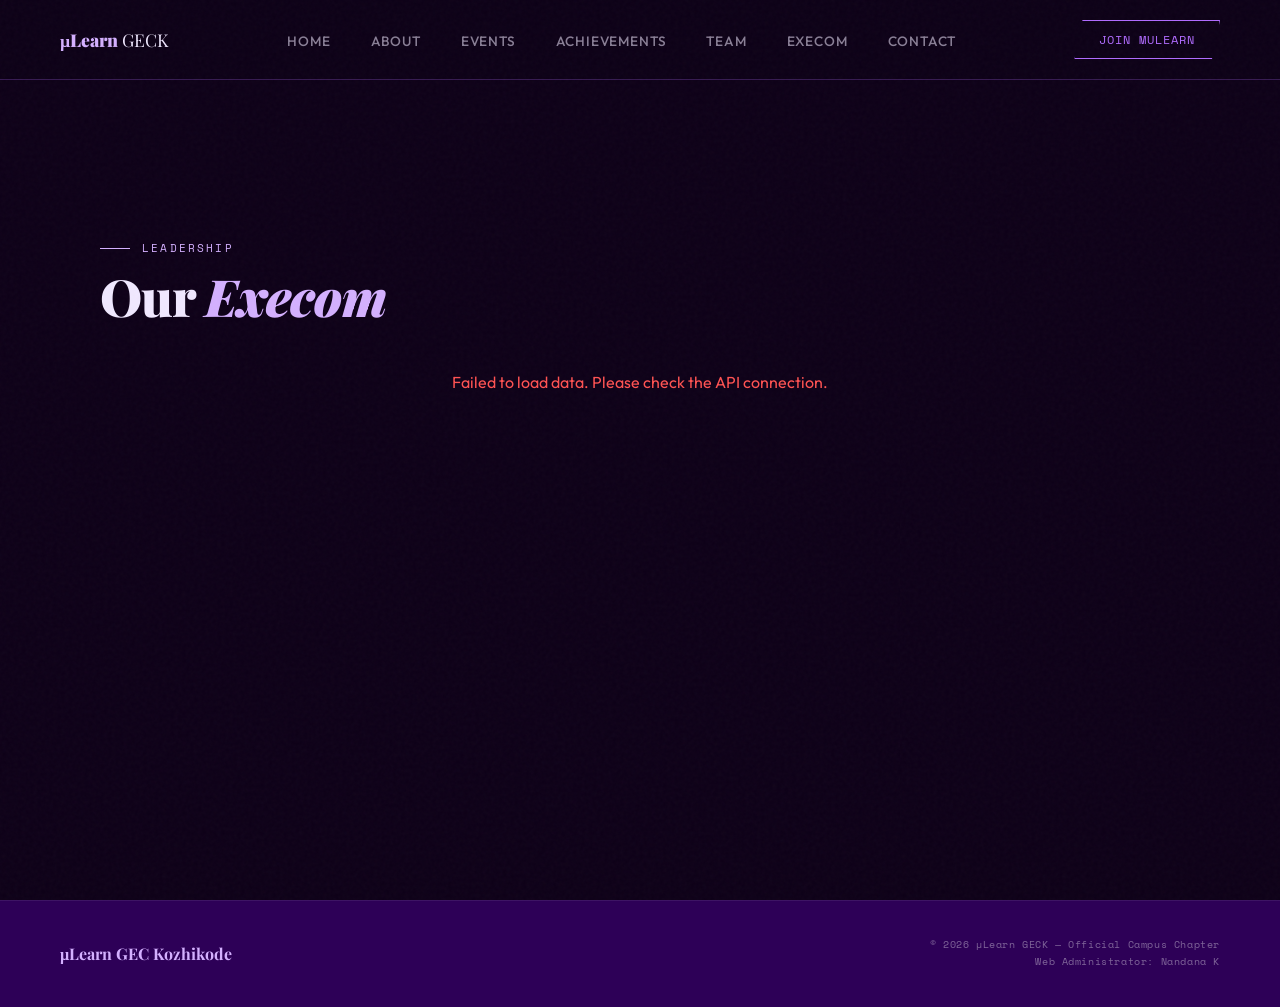
==== commit 436fe60a: "Update execom.html Dynamic adding of execom members" ====
--- a/execom.html
+++ b/execom.html
@@ -23,89 +23,19 @@
     <a class="nav-cta" href="https://mulearn.org" target="_blank">Join MuLearn</a>
   </nav>
 
-  <!-- Execom Section -->
+ <!-- Execom Section (Dynamic) -->
   <section id="execom" style="padding-top: 140px; min-height: 100vh;">
     <div class="wrap">
-      <div class="section-eyebrow ">Leadership</div>
-      <h2 class="section-heading ">Our <span class="accent">Execom</span></h2>
+      <div class="section-eyebrow">Leadership</div>
+      <h2 class="section-heading">Our <span class="accent">Execom</span></h2>
       
-      <div class="execom-grid">
-        
-        <!-- Tile 1 -->
-        <div class="execom-card ">
-          <div class="execom-photo-wrap">
-            <img class="execom-photo" src="bindima.jpg" alt="Member Name" onerror="this.parentElement.innerHTML='<div class=team-photo-placeholder>👨‍💻</div>'">
-          </div>
-          <div class="execom-info">
-            <div class="execom-name">Dr. Bindima</div>
-            <div class="execom-role">Campus Advisor</div>
-            <a class="execom-linkedin" href="https://linkedin.com/in/username" target="_blank">🔗 LinkedIn</a>
-          </div>
-        </div>
-
-        <!-- Tile 2 -->
-        <div class="execom-card " style="transition-delay:0.1s">
-          <div class="execom-photo-wrap">
-            <img class="execom-photo" src="naem.jpg" alt="Member Name" onerror="this.parentElement.innerHTML='<div class=team-photo-placeholder>👩‍💻</div>'">
-          </div>
-          <div class="execom-info">
-            <div class="execom-name">Naeem Ahammed</div>
-            <div class="execom-role">Alumni Member</div>
-            <a class="execom-linkedin" href="https://linkedin.com/in/username" target="_blank">🔗 LinkedIn</a>
-          </div>
-        </div>
-        <!-- Tile3 -->
-        <div class="execom-card " style="transition-delay:0.1s">
-          <div class="execom-photo-wrap">
-            <img class="execom-photo" src="neha.jpg" alt="Member Name" onerror="this.parentElement.innerHTML='<div class=team-photo-placeholder>👩‍💻</div>'">
-          </div>
-          <div class="execom-info">
-            <div class="execom-name">Neha T K</div>
-            <div class="execom-role">Mentor</div>
-            <a class="execom-linkedin" href="https://linkedin.com/in/username" target="_blank">🔗 LinkedIn</a>
-          </div>
-        </div>
-
-          <!-- Tile 4 -->
-        <div class="execom-card " style="transition-delay:0.1s">
-          <div class="execom-photo-wrap">
-            <img class="execom-photo" src="vimal.jpg" alt="Member Name" onerror="this.parentElement.innerHTML='<div class=team-photo-placeholder>👩‍💻</div>'">
-          </div>
-          <div class="execom-info">
-            <div class="execom-name">Vimal John M V</div>
-            <div class="execom-role">Campus Lead</div>
-            <a class="execom-linkedin" href="https://linkedin.com/in/username" target="_blank">🔗 LinkedIn</a>
-          </div>
-        </div>
-
-          <!-- Tile 5 -->
-        <!-- <div class="execom-card reveal" style="transition-delay:0.1s">
-          <div class="execom-photo-wrap">
-            <img class="execom-photo" src="member2.jpg" alt="Member Name" onerror="this.parentElement.innerHTML='<div class=team-photo-placeholder>👩‍💻</div>'">
-          </div>
-          <div class="execom-info">
-            <div class="execom-name">Member Name</div>
-            <div class="execom-role">Designation</div>
-            <a class="execom-linkedin" href="https://linkedin.com/in/username" target="_blank">🔗 LinkedIn</a>
-          </div>
-        </div> -->
-
-        
-        <!-- Tile 6 -->
-        <!-- <div class="execom-card reveal" style="transition-delay:0.1s">
-          <div class="execom-photo-wrap">
-            <img class="execom-photo" src="member2.jpg" alt="Member Name" onerror="this.parentElement.innerHTML='<div class=team-photo-placeholder>👩‍💻</div>'">
-          </div>
-          <div class="execom-info">
-            <div class="execom-name">Member Name</div>
-            <div class="execom-role">Designation</div>
-            <a class="execom-linkedin" href="https://linkedin.com/in/username" target="_blank">🔗 LinkedIn</a>
-          </div>
-        </div> -->
-
-        <!-- Add more tiles as needed by copy-pasting the block above -->
-
+      <!-- We added the id="execomGrid" here -->
+      <div class="execom-grid" id="execomGrid">
+        <p style="text-align: center; color: var(--text-muted); grid-column: 1 / -1; font-family: 'Space Mono', monospace;">
+          Loading Execom data...
+        </p>
       </div>
+      
     </div>
   </section>
 
@@ -118,6 +48,58 @@
     </div>
   </footer>
 
-  <script src="scripts.js"></script>
+ <script>
+    // Append ?tab=Execom to your existing script URL
+    const EXECOM_API_URL = 'https://script.google.com/macros/s/AKfycbxkkzGS8mEcLY0qJiwbIPaNBaRO2hbm0Dz-mVj1d4wJdqrTZWrVLJo9F7xFTNqnbP87Lg/exec?tab=Execom'; 
+
+    function getDirectDriveImageUrl(url) {
+      if (!url) return '';
+      const trimmed = url.trim();
+      if (!trimmed.includes('drive.google.com')) return trimmed;
+      const match = trimmed.match(/\/file\/d\/([a-zA-Z0-9-_]+)/) || trimmed.match(/id=([a-zA-Z0-9-_]+)/);
+      if (match && match[1]) {
+        return `https://drive.google.com/thumbnail?sz=w1200&id=${match[1]}`;
+      }
+      return trimmed;
+    }
+
+    document.addEventListener('DOMContentLoaded', () => {
+      const grid = document.getElementById('execomGrid');
+      
+      fetch(EXECOM_API_URL)
+        .then(response => response.json())
+        .then(data => {
+          grid.innerHTML = ''; 
+          
+          data.forEach((member, index) => {
+            // Note: Using lowercase properties (name, role, image, linkedin) 
+            // because your Apps Script maps all headers to lowercase!
+            if(!member.name) return; 
+
+            const imgUrl = getDirectDriveImageUrl(member.image);
+            const delay = (index % 4) * 0.1; 
+
+            const tileHTML = `
+              <div class="execom-card" style="animation: slideFadeIn 0.4s ease-in-out forwards; animation-delay: ${delay}s; opacity: 0;">
+                <div class="execom-photo-wrap">
+                  <img class="execom-photo" src="${imgUrl}" alt="${member.name}" onerror="this.parentElement.innerHTML='<div class=\\'team-photo-placeholder\\'>👨‍💻</div>'">
+                </div>
+                <div class="execom-info">
+                  <div class="execom-name">${member.name}</div>
+                  <div class="execom-role">${member.role}</div>
+                  ${member.linkedin ? `<a class="execom-linkedin" href="${member.linkedin}" target="_blank">🔗 LinkedIn</a>` : ''}
+                </div>
+              </div>
+            `;
+            
+            grid.innerHTML += tileHTML;
+          });
+        })
+        .catch(error => {
+          console.error('Error fetching Execom data:', error);
+          grid.innerHTML = `<p style="text-align: center; color: #ff5252; grid-column: 1 / -1;">Failed to load data. Please check the API connection.</p>`;
+        });
+    });
+  </script>
 </body>
 </html>
